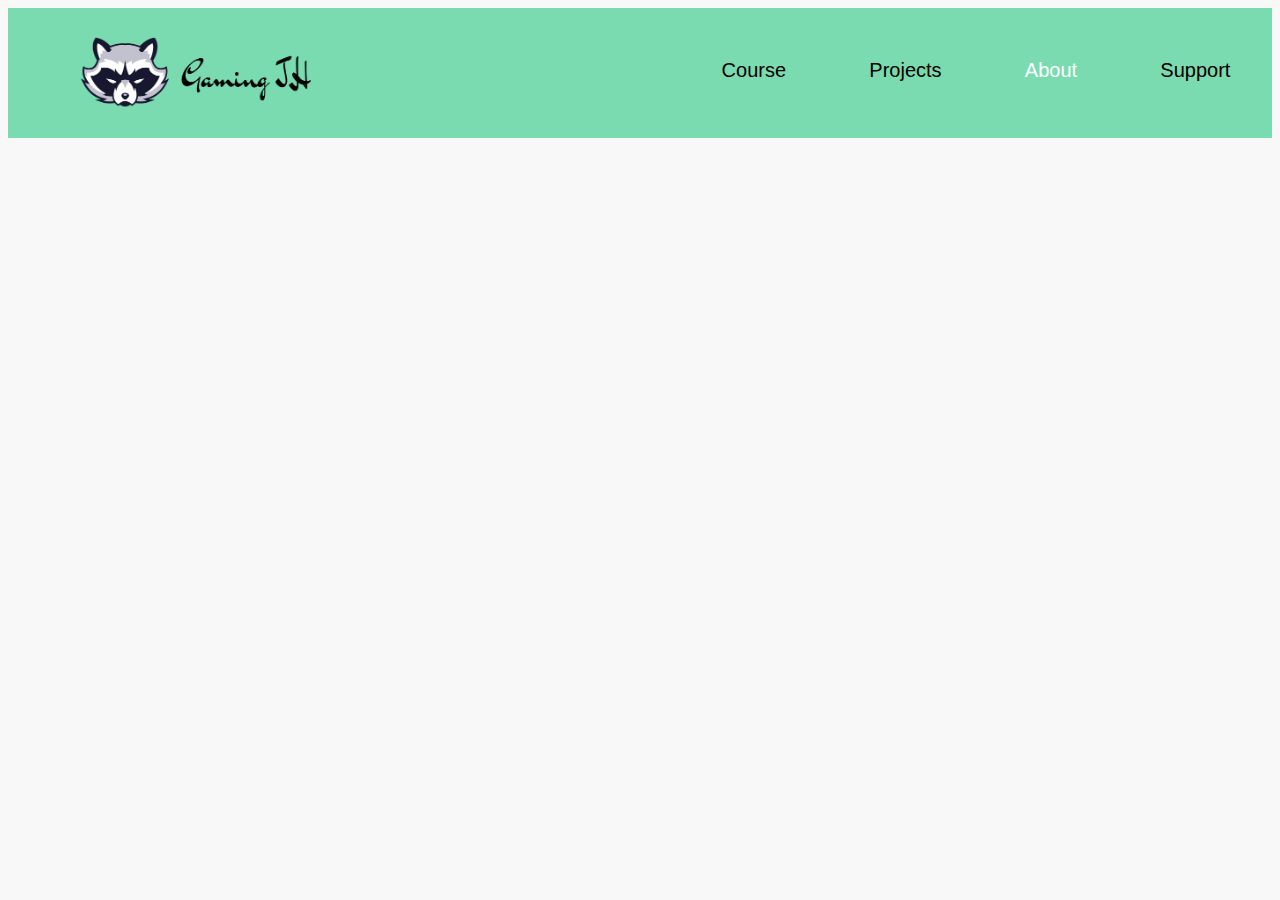
==== index.html @ cf09ed8e "predelat jen napis check out our new game a kurz je hotov + support hotov krome respo." ====
<!DOCTYPE html>
<html lang="en">
<head>
    <meta charset="UTF-8">
    <meta name="viewport" content="width=device-width, initial-scale=1.0">
    <title>Gaming JH</title>
    <link rel="stylesheet" href="style.css">
</head>
<body>
    <div class="navbar">

        <div class="half1">
            <img src="logo_web_.png">
        </div>

        <div class="half2">
            <ul>
                <a href="kurz.html"><li>Course</li></a>
                <a href="projects.html"><li>Projects</li></a>
                <a href="index.html" id="about"><li>About</li></a>
                <a href="support.html"><li>Support</li></a>
            </ul>
        </div>

    </div>
</body>
</html>
---- style.css ----
body{
    overflow-x: hidden;
    background-color: rgb(248, 248, 248);
    max-width: 100vw;
    max-height: 100vh;
}

p{
    font-family: 'Trebuchet MS', 'Lucida Sans Unicode', 'Lucida Grande', 'Lucida Sans', Arial, sans-serif;
}

a{
    text-decoration: none;
    color: black;
}

b{
    padding: 5px;
    margin: 10px;
}

h1{
    font-size: 40px;
}

#MP{
    border-radius: 5px;
    padding: 3px;
    background-color: #000000;
    color: white;
    left: 30%;
    bottom: 100%;
    position: absolute;
    font-size: 60%;
}

.navbar{
    display: flex;
    position: relative;
    width: 100%;
    height: 130px;
    background-color:  rgb(121, 219, 175);
}

.half1, .half2{
    width: 50%;
    height: 100%;
}

.half2 ul{
    position: relative;
    top: 20%;
    justify-content: space-around;
    display: flex;
    list-style: none;
    font-family: 'Trebuchet MS', 'Lucida Sans Unicode', 'Lucida Grande', 'Lucida Sans', Arial, sans-serif;
    font-size: 20px;
}

.half2 ul li{
    padding: 5px;
}

.half2 ul a li:hover{
    color: rgb(255, 255, 255);
    border-radius: 5px;
    transition: 10ms;
}

.half1 img{
    position: relative;
    margin: 0px;
    left: 10%;
    height: 100%;
}

#about, #projects, #kurz, #support{
    color: rgb(255, 255, 255);
    border-radius: 5px;
}

.kontejner_kurz{
    justify-content: space-around;
    font-size: 35px;
    font-family: 'Trebuchet MS', 'Lucida Sans Unicode', 'Lucida Grande', 'Lucida Sans', Arial, sans-serif;
    display: flex;
    position: relative;
    width: 80%;
    height: 100vh;
    margin: 10%;
    margin-top: 25px;
}

.Pro, .Standart, .Ultra{
    color: rgb(0, 0, 0);
    background: linear-gradient(to top, rgb(23, 108, 194) , #ADEFD1FF 80%);
    text-align: center;
    border-radius: 20px;
    width: 27%;
    height: 90vh;
    transition: 300ms;
    margin: 20px;
    min-width: 320px;
}

.Pro:hover, .Standart:hover{
    color: rgb(0, 0, 0);
    background: linear-gradient(to top, rgb(23, 108, 194) , #ADEFD1FF 90%);
    text-align: center;
    border-radius: 20px;
    min-width: 27%;
    height: 90vh;
    min-width: 320px;
    transition: 0.3s;
}

.Ultra:hover{
    background: linear-gradient(to top, rgb(23, 108, 194) , #ADEFD1FF 90%);
    border: 3px solid black;
}

.Ultra{
    border: 3px solid black;
}

._list li{
    margin: 5px;
    font-size: 50%;
    text-align: left;
}

.Ultra1, .Ultra2, .Pro1, .Pro2, .Standart1, .Standart2{
    position: relative;
    width: 100%;
    height: 50%;
}

.Buy{
    background: linear-gradient(to right, rgb(120, 17, 255), rgb(145, 60, 255));
    position: relative;
    font-size: 25px;
    border-radius: 10px;
    width: 50%;
    height: 50px;
    position: relative;
    left: 25%;
    top:30%;
}

.Buy:hover{
    background: linear-gradient(to right,rgb(145, 60, 255), rgb(120, 17, 255));
    position: relative;
    font-size: 25px;
    border-radius: 10px;
    width: 52%;
    height: 50px;
    position: relative;
    left: 24%;
    top:30%;
    transition: 40ms;
}

.Buy b{
    position: relative;
    top: 10px;
}

.Buy a{
    color: white;
}

#CYP{
    font-size: 70px;
    position: relative;
    left: 10%;
}

#SDGN{
    font-size: 20px;
    position: relative;
    left: 11%;
    top: 45%;
    z-index: 9;
    margin: 18px;
}

.dole{
    width: 100%;
    height: 36vh;
    background-color: rgb(121, 219, 175);
}

.dole1, .dole2{
    width: 100%;
    height: 18vh;
}

#dolelogo{
    width: 20%;
    position: absolute;
    left:41%;
}

hr{
    border: 2px solid rgb(72, 181, 132);
    width: 80%;
    margin: 0px 10%;
}

.ss{
    position: relative;
    left: 24%;
    display: flex;
    list-style: none;
    font-family: 'Trebuchet MS', 'Lucida Sans Unicode', 'Lucida Grande', 'Lucida Sans', Arial, sans-serif;
}

.ss li{
    margin: 10px 40px;
    border-radius: 5px;
}

.ss li:hover{
    background-color: white;
}

.ss li a img{
    padding: 10px;
    height: 40px;
    width: 40px;
}

.scrollbar{
    height: 80px;
    width: 100vw;
    background: linear-gradient(to bottom, rgb(34, 117, 200) 40%,rgb(12, 84, 157));
    position: relative;
    bottom: 25px;
    right: 10px;
}

.scrollbar p{
    color: aliceblue;
    top: 25%;
    font-size: 30px;
    position: relative;
    animation: scroll 11s linear infinite;
}

#NGOS{
    position: relative;
    font-family: 'Trebuchet MS', 'Lucida Sans Unicode', 'Lucida Grande', 'Lucida Sans', Arial, sans-serif;
    font-size: 70px;
    margin: 18px;
}

@keyframes scroll{
    0% {
        transform: translateX(100%); 
    }
    100% {
        transform: translateX(-100%); 
    }
}

.support, .team{
    width: 80%;
    height: 60vh;
    margin: 50px 10% 100px 10%;
    display: flex;
}

.support1, .support2, .team1, .team2{
    position: relative;
    width: 50%;
    height: 90%;
    margin: 5% 0 5% 0;
    border-radius: 20px;
    font-family: 'Trebuchet MS', 'Lucida Sans Unicode', 'Lucida Grande', 'Lucida Sans', Arial, sans-serif;
}

.support2{
    border: 3px solid rgb(121, 219, 175);
}

.support2 ul{
    position: relative;
    top: 13%;
    font-size: 20px;
    list-style: none;
}

.support2 ul a li{
    margin: 5%;
}

.support2 ul a li:hover{
    margin: 5%;
    position: relative;
    left: 15px;
    transition: 30ms;
    color: rgb(67, 67, 67);
}

#faq{
    margin-left: 3%;
    font-size: 50px;
}

#aq{
    position: relative;
    left: 5%;
    font-size: 20px;
}

#cot{
    font-size: 50px;    
}

#supimg{
    position: relative;
    height: 100%;
    width: 100%;
    border-radius: 20px;
}

.email{
    width: 100px;
    position: relative;
    top: 20px;
    left: 4%;
    padding: 5px;
    border: 2px solid rgb(164, 164, 164);
    border-radius: 5px;
}

.email:hover{
    width: 100px;
    position: relative;
    top: 20px;
    left: 4%;
    padding: 5px;
    border: 2px solid rgb(0, 0, 0);
    border-radius: 5px;
    transition: 500ms;
}

.email a{
    position: relative;
    left: 30%;
}

#now{
    font-weight:900;
}
/*responsivita*/
@media(max-width:780px){
    .half1{
        display: none;
    }

    .half2 ul li{
        padding: 5px;
    }
    
    .half2{
        width: 100%;
        height: 100%;
    }

    .half2 ul{
        position: relative;
        right: 5%;
    }
}

@media(max-width:935px){

    .Standart2 p, .Pro2 p, .Ultra2 p{
        position: relative;
        top: 20%;
    }

    .support2{
        border: 0px;
    }

    #aq{
        display: none;
    }
}

@media(max-width:1240px){
    #NGOS{
        position: absolute;
        font-family: 'Trebuchet MS', 'Lucida Sans Unicode', 'Lucida Grande', 'Lucida Sans', Arial, sans-serif;
        font-size: 55px;
        left: 10%;
        top: 150%;
    }

    .scrollbar p{
        color: aliceblue;
        top: 35%;
        font-size: 20px;
        position: relative;
        animation: scroll 13s linear infinite;
    }

    .ss{
        position: relative;
        left: 20%;
        display: flex;
        list-style: none;
        font-family: 'Trebuchet MS', 'Lucida Sans Unicode', 'Lucida Grande', 'Lucida Sans', Arial, sans-serif;
    }
}

@media(max-width:1070px){
    #dolelogo{
        display: none;
    }

    #NGOS{
        display: none;
    }

    .dole1{
        display: none;
    }

    hr{
        display: none;
    }

    .dole{
        width: 100%;
        height: 20vh;
        background-color: rgb(121, 219, 175);
    }

    .ss{
        position: relative;
        top: 30%;
        left: 100px;
    }

    #MP{
        border-radius: 5px;
        padding: 3px;
        background-color: #000000;
        color: white;
        left: 20%;
        bottom: 100%;
        position: absolute;
        font-size: 60%;
    }

}

@media(max-width:834px){
    body {
        overflow-x: hidden;
        background-color: rgb(248, 248, 248);
        max-width: 100vw;
        max-height: 100vh;
    }
    .ss li a img{
        padding: 7px;
        height: 28px;
        width: 28px;
    }
    
    .ss{
        position: relative;
        top: 30%;
        left: 70px;
    }

    .kontejner_kurz{
        justify-content: space-around;
        font-size: 35px;
        display: flex;
        position: relative;
        width: 80vw;
        height: 100vh;
        overflow-y: hidden;
        overflow-x: scroll;
    }

    .Standart{
        margin-left: 90px;
    }

    #MP{
        display: none;
    }

    #SDGN{
        display: none;
    }
}

@media(max-width:725px){
    .ss li a img{
        padding: 7px;
        height: 28px;
        width: 28px;
    }
    
    .ss{
        position: relative;
        top: 30%;
        left: 17px;
    }

    #SDGN{
        display: none;
    }
}

@media(max-width:660px){
    .ss li a img{
        padding: 5px;
        height: 19px;
        width: 19px;
    }
    
    .ss{
        position: relative;
        top: 30%;
        left: 0px;
    }

    .ss li{
        margin: 10px 30px;
        border-radius: 5px;
    }
}

@media(max-width:495px){
    .dole{
        position: relative;
        bottom: 0px;
        width: 100%;
        height: 15vh;
        background-color: rgb(121, 219, 175);
    }

    .ss li a img{
        padding: 5px;
        height: 19px;
        width: 19px;
    }
    
    .ss{
        position: relative;
        top: 30%;
        left: 0px;
    }

    .ss li{
        margin: 10px 20px;
        border-radius: 3px;
    }

    .scrollbar p{
        color: aliceblue;
        top: 30%;
        font-size: 20px;
        position: relative;
        animation: scroll 13s linear infinite;
        min-width: 100wv;
    }

    .Standart {
        margin-left: 740px;
    }
}
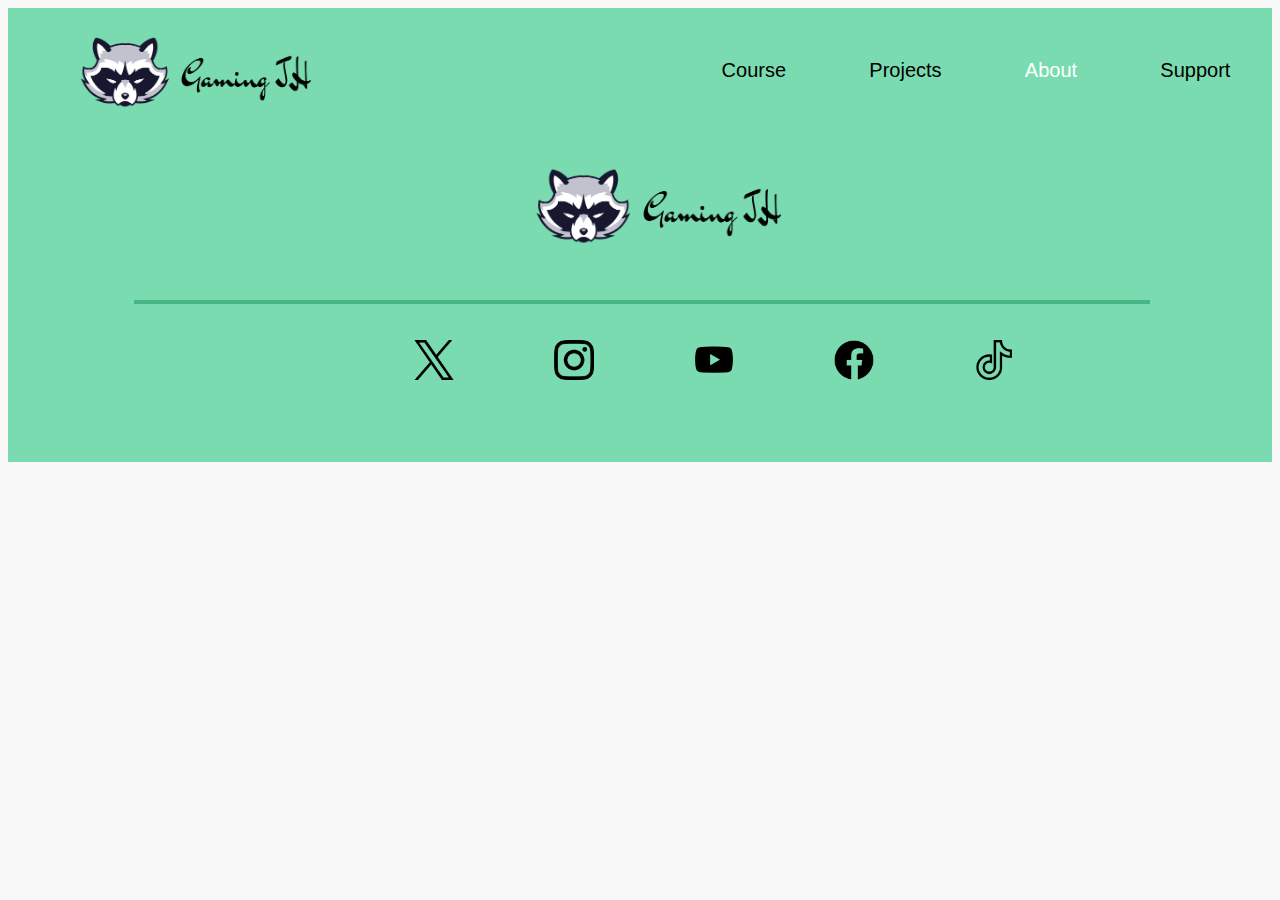
==== commit b6631159: "prokliky na faq jsou hotovy ale nejsou respo. jakmile budou tak support a kurz jsou komplet (zbyva t" ====
--- a/index.html
+++ b/index.html
@@ -23,5 +23,22 @@
         </div>
 
     </div>
+
+    <div class="dole">
+        <div class="dole1">
+            <img id="dolelogo" src="logo_web_.png">
+        </div>
+        <hr>
+        <div class="dole2">
+            <ul class="ss">
+                <li><a href="https://twitter.com/?lang=cs"><img src="twitter.png"></a></li>
+                <li><a href="https://www.instagram.com/"><img src="instagram.png"></a></li>
+                <li><a href="https://www.youtube.com/"><img src="youtube.png"></a></li>
+                <li><a href="https://www.facebook.com/"><img src="facebook.png"></a></li>
+                <li><a href="https://www.tiktok.com/login"><img src="tiktok.png"></a></li>
+            </ul>
+        </div>
+    </div>
+    
 </body>
 </html>--- a/style.css
+++ b/style.css
@@ -21,6 +21,7 @@
 
 h1{
     font-size: 40px;
+    font-family: 'Trebuchet MS', 'Lucida Sans Unicode', 'Lucida Grande', 'Lucida Sans', Arial, sans-serif;
 }
 
 #MP{
@@ -191,12 +192,13 @@
 }
 
 .dole1, .dole2{
+    position: relative;
     width: 100%;
-    height: 18vh;
+    height: 50%;
 }
 
 #dolelogo{
-    width: 20%;
+    width: 300px;
     position: absolute;
     left:41%;
 }
@@ -209,7 +211,8 @@
 
 .ss{
     position: relative;
-    left: 24%;
+    width: 70%;
+    left: 25%;
     display: flex;
     list-style: none;
     font-family: 'Trebuchet MS', 'Lucida Sans Unicode', 'Lucida Grande', 'Lucida Sans', Arial, sans-serif;
@@ -251,7 +254,7 @@
     position: relative;
     font-family: 'Trebuchet MS', 'Lucida Sans Unicode', 'Lucida Grande', 'Lucida Sans', Arial, sans-serif;
     font-size: 70px;
-    margin: 18px;
+    margin: 5%;
 }
 
 @keyframes scroll{
@@ -353,10 +356,181 @@
 #now{
     font-weight:900;
 }
+
+#hr{
+    display: none;
+}
+
+.kontejner_payment{
+    display: flex;
+    position: relative;
+    width: 60%;
+    height: 62vh;
+    margin: 100px 20% 0 20%;
+    background:linear-gradient(to bottom, rgb(249, 163, 255), rgb(251, 200, 255));
+    border-radius: 20px;
+    font-family: 'Trebuchet MS', 'Lucida Sans Unicode', 'Lucida Grande', 'Lucida Sans', Arial, sans-serif;
+    color: rgb(63, 63, 63);
+}
+
+.payment1, .payment2{
+    position: relative;
+    width: 50%;
+    height: 100%;
+}
+
+input{
+    border: 2px solid rgb(0, 0, 0);
+    margin-top: 10px;
+    height: 30px;
+    border-radius: 5px;
+}
+
+.name, .cvv{
+    display: flex;
+}
+
+.name div, .cardnumber, .cvv div, .pay, .mail{
+    margin: 10px;
+}
+
+.pay{
+    position: relative;
+    width: 360px;
+    height: 60px;
+    border-radius: 5px;
+    background-color: rgb(89, 218, 160);
+}
+
+.cardnumber, .mail{
+    position: relative;
+    width: 50%;
+}
+
+.cardnumber input, .mail input{
+    width: 352px;
+}
+
+.paynow{
+    position: relative;
+    top: 5%;
+}
+
+.pay:hover{
+    position: relative;
+    width: 360px;
+    height: 60px;
+    border-radius: 5px;
+    background-color:rgb(69, 206, 144);
+    transition: 200ms;
+}
+
+#pn{
+    padding: 5px;
+    top: 10px;
+    left: 35%;
+    position: relative;
+    color: aliceblue;
+    font-size: 25px;
+}
+
+.payment2 .paySt{
+    font-size: 50px;
+    top: 25%;
+    padding: 5px;
+    position: relative;
+    left: 25%;
+}
+
+.payment2 .pay6{
+    font-size: 30px;
+    top: 20%;
+    position: relative;
+    left: 32%;
+    padding: 5px;
+}
+
+.payment2 .payPr{
+    font-size: 50px;
+    top: 25%;
+    padding: 5px;
+    position: relative;
+    left: 39%;
+}
+
+.payment2 .payUl{
+    font-size: 50px;
+    top: 25%;
+    padding: 5px;
+    position: relative;
+    left: 35%;
+}
+
+#stepback{
+    margin: 10px;
+    width: 30px;
+    height: 30px;
+}
+
+.kontejner_wtdap{
+    width: 60%;
+    position: relative;
+    margin: 150px 20% 0px 20%;
+    height: 45vh;
+    background-color: rgb(173, 214, 255);
+    border-radius: 15px;
+}
+
+.nadpis, .kontakt{
+    position: relative;
+    width: 100%;
+    height: 30%;
+}
+
+.nadpis h1{
+    position: relative;
+    left: 25%;
+    top: 20%;
+}
+
+.text{
+    position: relative;
+    height: 40%;
+    width: 100%;
+}
+
+#text1{
+    font-size: 20px;
+    margin-left: 10%;
+}
+
+#liop{
+    left: 20%;
+}
+
 /*responsivita*/
+@media(max-width:1000px){
+    .payment2{
+        display: none;
+    }
+    
+    .name div, .cvv div, .cardnumber, .mail{
+        position: relative;
+        left: 30%;
+    }
+
+    .paynow{
+        left: 30%;
+    }
+}
+
 @media(max-width:780px){
     .half1{
         display: none;
+    }
+
+    #hr{
+        display: block;
     }
 
     .half2 ul li{
@@ -375,18 +549,9 @@
 }
 
 @media(max-width:935px){
-
     .Standart2 p, .Pro2 p, .Ultra2 p{
         position: relative;
         top: 20%;
-    }
-
-    .support2{
-        border: 0px;
-    }
-
-    #aq{
-        display: none;
     }
 }
 
@@ -414,22 +579,30 @@
         list-style: none;
         font-family: 'Trebuchet MS', 'Lucida Sans Unicode', 'Lucida Grande', 'Lucida Sans', Arial, sans-serif;
     }
-}
-
-@media(max-width:1070px){
+
+    .support2{
+        border: 0px;
+    }
+}
+
+@media(max-width:1075px){
     #dolelogo{
         display: none;
     }
 
+    hr{
+        display: none;
+    }
+    
+    #aq{
+        display: none;
+    }
+
     #NGOS{
         display: none;
     }
 
     .dole1{
-        display: none;
-    }
-
-    hr{
         display: none;
     }
 
@@ -456,15 +629,83 @@
         font-size: 60%;
     }
 
+    .support{
+        position: relative;
+        width: 80%;
+        height: 60vh;
+        margin: 50px 10% 100px 10%;
+        display: flex;
+        flex-direction: column;
+    }
+
+    .support2{
+        position: relative;
+        width: 100%;
+        height: 60%;
+        margin: 0px;
+        border-radius: 20px;
+        font-family: 'Trebuchet MS', 'Lucida Sans Unicode', 'Lucida Grande', 'Lucida Sans', Arial, sans-serif;   
+    }
+
+    .support1{
+        position: relative;
+        width: 100%;
+        height: 40%; 
+    }
+}
+
+@media(max-width:1175px){
+    .support, .team{
+        width: 90%;
+        height: 60vh;
+        margin: 50px 5% 100px 5%;
+    }
+
+    .team2{
+        display: none;
+    }
+
+    .team1{
+        position: relative;
+        width: 50%;
+        height: 90%;
+        margin: 5% 0 5% 5%;
+        font-family: 'Trebuchet MS', 'Lucida Sans Unicode', 'Lucida Grande', 'Lucida Sans', Arial, sans-serif;
+    }
 }
 
 @media(max-width:834px){
-    body {
+    .payment2{
+        display: none;
+    }
+    
+    .name div, .cvv div, .cardnumber, .mail{
+        position: relative;
+        left: 14%;
+    }
+
+    .paynow{
+        left: 14%;
+    }
+
+    .kontejner_payment{
+        display: flex;
+        position: relative;
+        width: 70%;
+        height: 62vh;
+        margin: 100px 15% 0 15%;
+        border-radius: 20px;
+        font-family: 'Trebuchet MS', 'Lucida Sans Unicode', 'Lucida Grande', 'Lucida Sans', Arial, sans-serif;
+        color: rgb(63, 63, 63);
+    }
+
+    body{
         overflow-x: hidden;
         background-color: rgb(248, 248, 248);
         max-width: 100vw;
         max-height: 100vh;
     }
+
     .ss li a img{
         padding: 7px;
         height: 28px;
@@ -525,17 +766,41 @@
         height: 19px;
         width: 19px;
     }
+
+    .kontejner_payment{
+        display: flex;
+        position: relative;
+        width: 90%;
+        height: 65vh;
+        margin: 100px 5% 0 5%;
+        border-radius: 20px;
+        font-family: 'Trebuchet MS', 'Lucida Sans Unicode', 'Lucida Grande', 'Lucida Sans', Arial, sans-serif;
+        color: rgb(63, 63, 63);
+    }
+
+    .support2 ul{
+        position: relative;
+        top: 13%;
+        font-size: 20px;
+        list-style:circle;
+    }
     
     .ss{
         position: relative;
-        top: 30%;
-        left: 0px;
+        width: 70%;
+        left: 10%;
+        display: flex;
+        list-style: none;
+        font-family: 'Trebuchet MS', 'Lucida Sans Unicode', 'Lucida Grande', 'Lucida Sans', Arial, sans-serif;
     }
 
     .ss li{
-        margin: 10px 30px;
+        position: relative;
+        right: 16%;
+        margin: 45px 30px 0px 30px;
         border-radius: 5px;
     }
+
 }
 
 @media(max-width:495px){
@@ -555,11 +820,12 @@
     
     .ss{
         position: relative;
-        top: 30%;
-        left: 0px;
+        top: 100%;
+        right: 100px;
     }
 
     .ss li{
+        position: relative;
         margin: 10px 20px;
         border-radius: 3px;
     }
@@ -577,3 +843,9 @@
         margin-left: 740px;
     }
 }
+
+@media(min-width:1900px){
+    .ss{
+        left: 30%;
+    }
+}
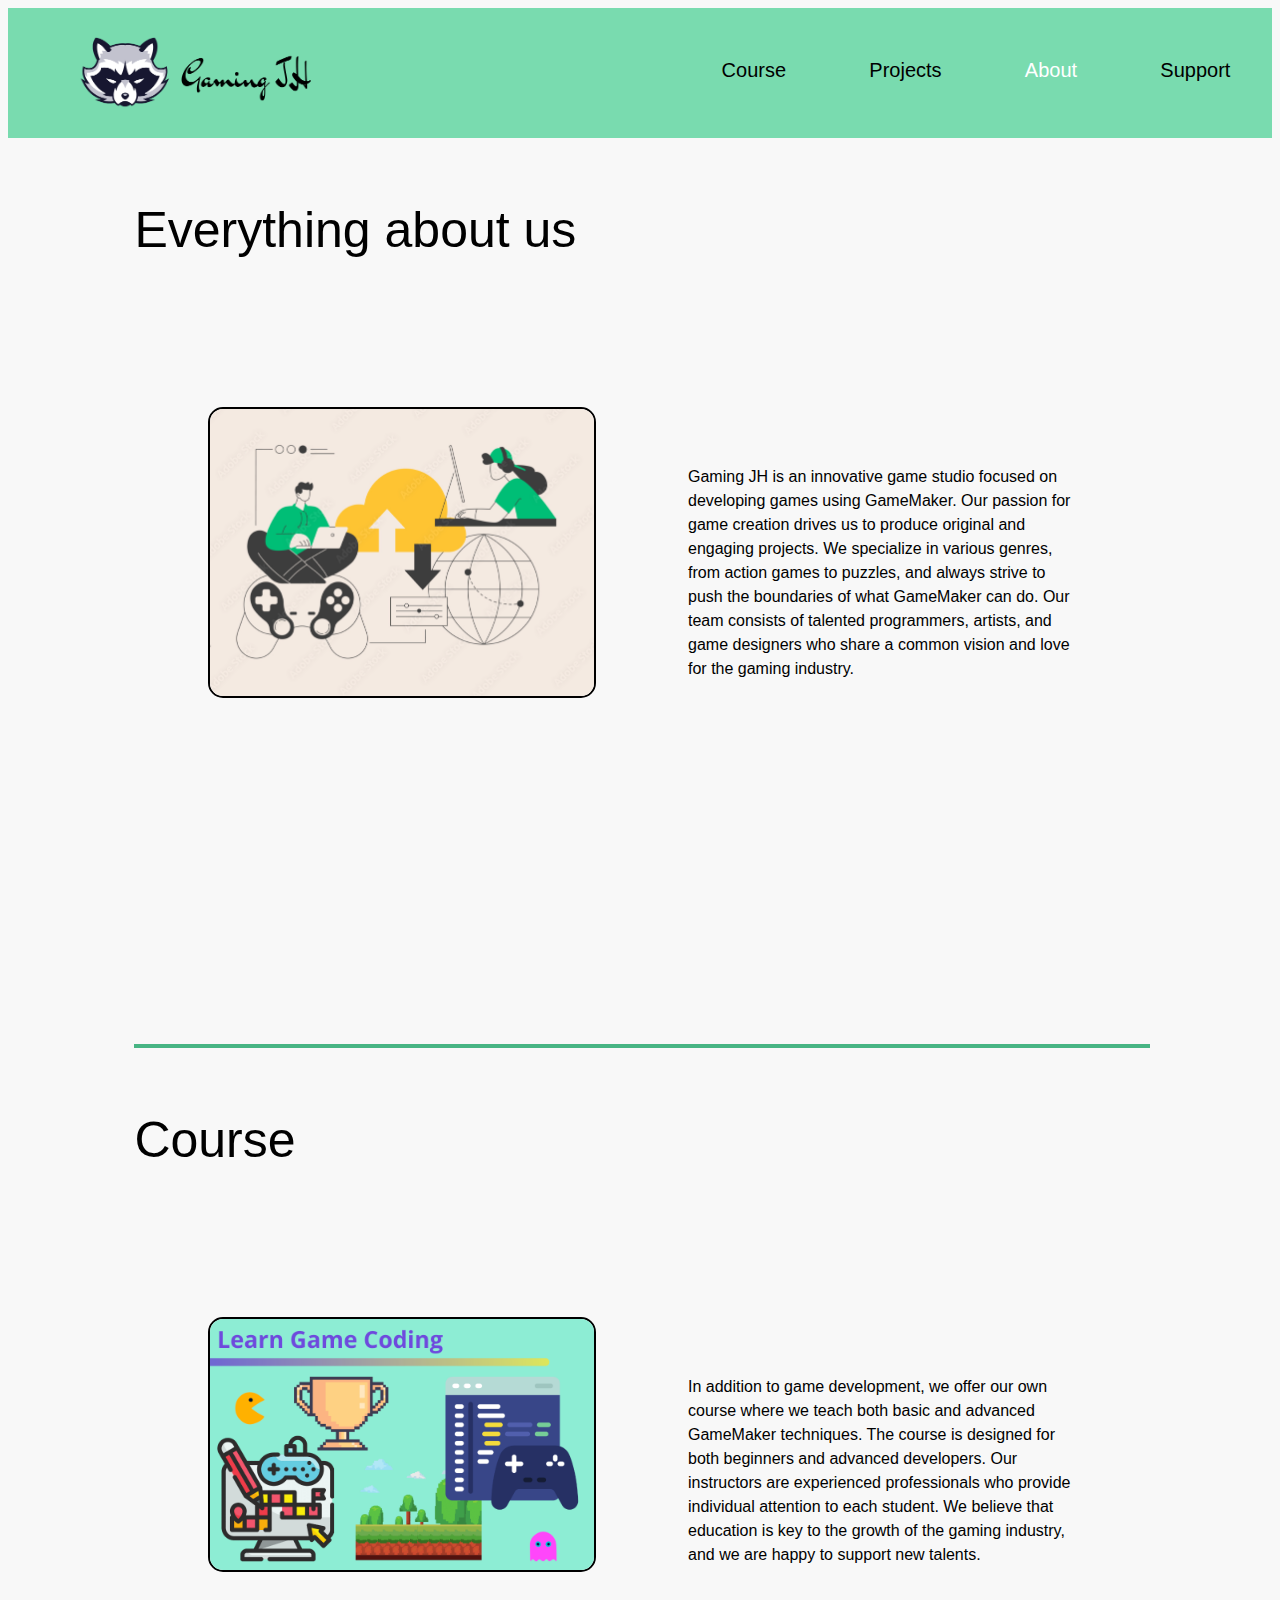
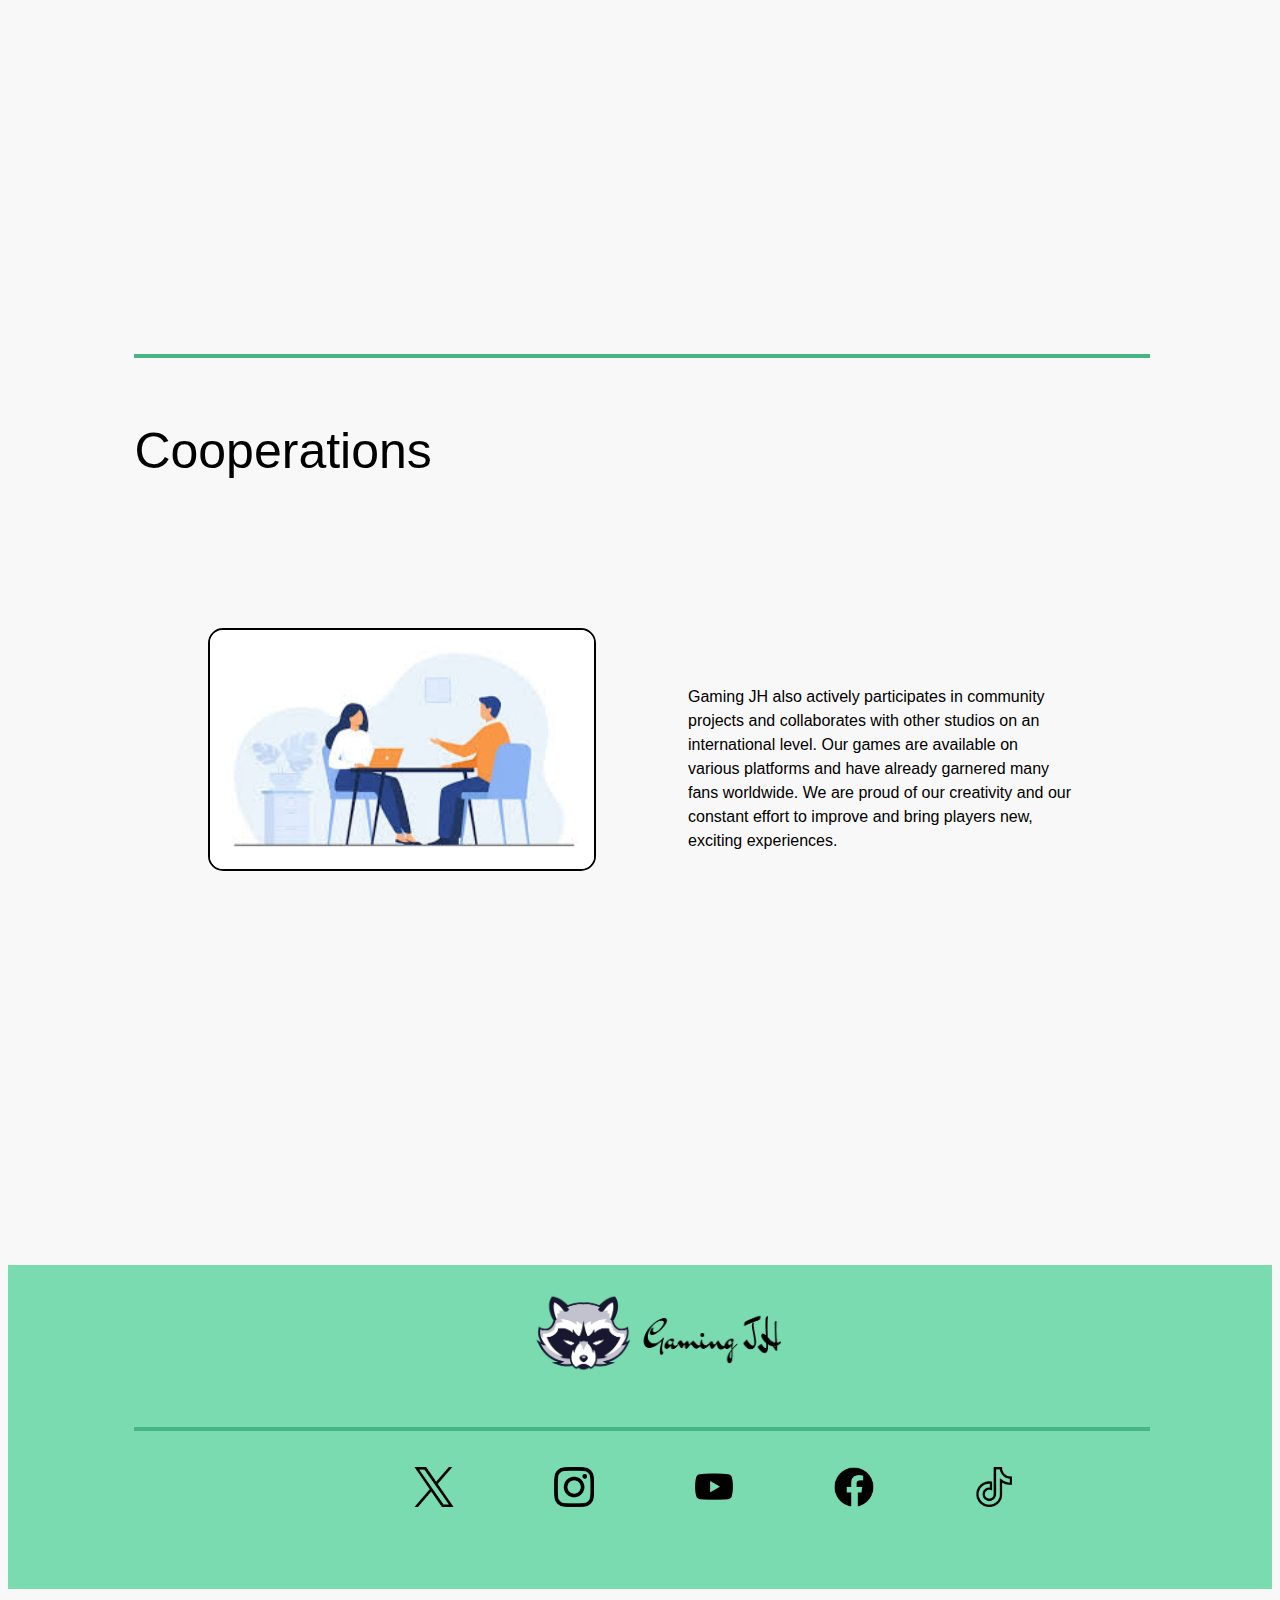
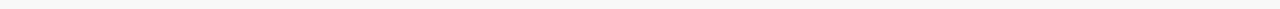
==== commit f3c6bbc8: "about,kurz a support sekce hotova i s respo, ale mozna probehnou jeste drobne upravy. jinak chybi uz" ====
--- a/index.html
+++ b/index.html
@@ -21,9 +21,56 @@
                 <a href="support.html"><li>Support</li></a>
             </ul>
         </div>
-
     </div>
 
+    <p id="eau">Everything about us</p>
+    <div class="about_1">
+        <div class="left_about_1">
+            <img id="picture" src="developing_picture.png">
+        </div>
+
+        <div class="right_about_1">
+            <p style="line-height: 1.5;">Gaming JH is an innovative game studio focused on developing
+                games using GameMaker. Our passion for game creation drives us to produce original and
+                engaging projects. We specialize in various genres, from action games to puzzles, and
+                always strive to push the boundaries of what GameMaker can do. Our team consists of
+                talented programmers, artists, and game designers who share a common vision and love
+                for the gaming industry.</p>
+        </div>
+    </div>
+
+    <hr>
+
+    <p id="eau">Course</p>
+    <div class="about_1">
+        <div class="left_about_1">
+            <img id="picture" src="game_developing_course.png">
+        </div>
+        <div class="right_about_1">
+            <p style="line-height: 1.5;">In addition to game development, we offer our own course where
+                we teach both basic and advanced GameMaker techniques. The course is designed for both
+                beginners and advanced developers. Our instructors are experienced professionals who
+                provide individual attention to each student. We believe that education is key to the
+                growth of the gaming industry, and we are happy to support new talents.</p>
+        </div>
+    </div>
+
+    <hr>
+
+    <p id="eau">Cooperations</p>
+    <div class="about_1">
+        <div class="left_about_1">
+            <img id="picture" src="corp_pik.jpg">
+        </div>
+        <div class="right_about_1">
+            <p style="line-height: 1.5;">Gaming JH also actively participates in community projects and
+                collaborates with other studios on an international level. Our games are available on
+                various platforms and have already garnered many fans worldwide. We are proud of our
+                creativity and our constant effort to improve and bring players new, exciting experiences.</p>
+        </div>
+    </div>
+
+<!--Dole-->
     <div class="dole">
         <div class="dole1">
             <img id="dolelogo" src="logo_web_.png">
--- a/style.css
+++ b/style.css
@@ -502,13 +502,137 @@
 #text1{
     font-size: 20px;
     margin-left: 10%;
+    margin-right: 10%;
 }
 
 #liop{
     left: 20%;
 }
 
+.about_1{
+    display: flex;
+    position: relative;
+    width: 76%;
+    margin: 100px 12% 100px 12%;
+    height: 65vh;
+}
+
+.left_about_1, .right_about_1{
+    position: relative;
+    width: 40%;
+    margin: 5%;
+}
+
+.right_about_1 p{
+    margin-top: 15%;
+}
+
+#picture{
+    position: relative;
+    width: 100%;
+    border-radius: 15px;
+    border: 2px solid #000000;
+}
+
+#eau{
+    margin:5% 5% 0px 10%;
+    font-size: 50px;
+}
+
+#text_dole{
+    padding: 20px;
+}
+
 /*responsivita*/
+@media(max-width:1135px){
+    #liop{
+        position: relative;
+        left: 10%;
+    }
+}
+
+@media(max-width:1090px){
+    .about_1{
+        height: 200px;
+        width: 88%;
+        margin: 80px 6% 80px 6%;
+    }
+
+    .left_about_1, .right_about_1{
+        position: relative;
+        width: 46%;
+        margin: 1%;
+    }
+
+    .right_about_1 p{
+        position: relative;
+        margin: 50px;
+        bottom: 100%;
+    }
+
+    #eau{
+        margin:5% 5% 100px 10%;
+        font-size: 50px;
+    }
+
+    .left_about_1{
+        display: none;
+    }
+    .right_about_1{
+        position: relative;
+        width: 90%;
+        margin: 5%;
+    }
+}
+
+@media(max-width:960px){
+    .kontejner_wtdap{
+        width: 80%;
+        position: relative;
+        margin: 150px 10% 0px 10%;
+        height: 50vh;
+        background-color: rgb(173, 214, 255);
+        border-radius: 15px;
+    }
+}
+
+@media(max-width:730px){
+    #liop{
+        position: relative;
+        left: 5%;
+    }
+}
+
+@media(max-width:560px){
+    .kontejner_wtdap{
+        width: 90%;
+        position: relative;
+        margin: 140px 5% 0 5%;
+        height: 70vh;
+        background-color: rgb(173, 214, 255);
+        border-radius: 15px;
+    }
+
+    #liop, #cicms{
+        left: 10%;
+    }
+
+    .email{
+        margin: 20px;
+    }
+}
+
+@media(max-width:700px){
+    .kontejner_wtdap{
+        width: 90%;
+        position: relative;
+        margin: 140px 5% 0px 5%;
+        height: 50vh;
+        background-color: rgb(173, 214, 255);
+        border-radius: 15px;
+    }
+}
+
 @media(max-width:1000px){
     .payment2{
         display: none;
@@ -767,6 +891,10 @@
         width: 19px;
     }
 
+    #wtdap{
+        left: 4%;
+    }
+
     .kontejner_payment{
         display: flex;
         position: relative;
